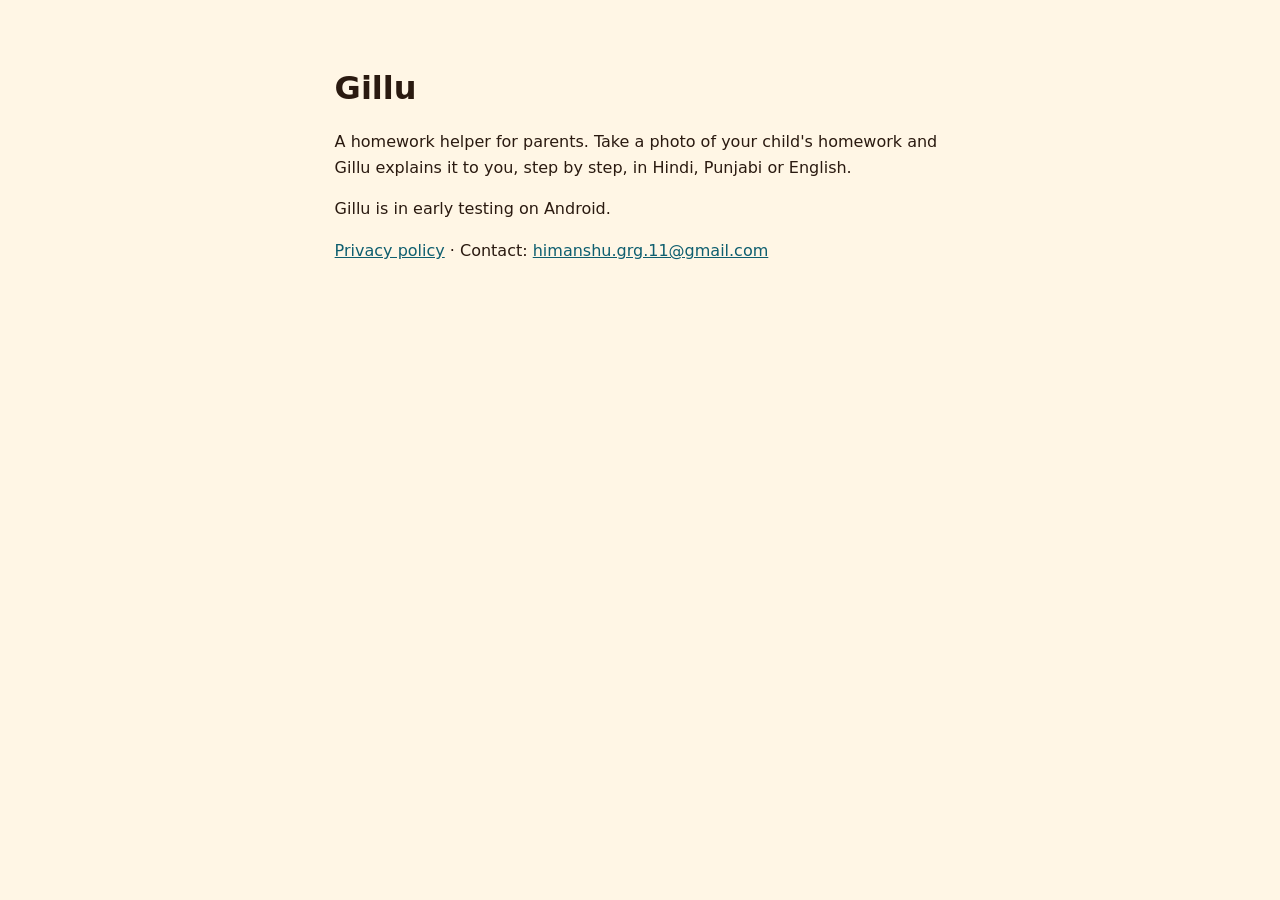
==== index.html @ 3442747e "Gillu site: home and privacy policy Co-Authored-By: Claude Fable 5.1 <noreply@anthropic.com>" ====
<!doctype html>
<html lang="en">
<head>
<meta charset="utf-8">
<meta name="viewport" content="width=device-width, initial-scale=1">
<title>Gillu</title>
<style>
  body { font-family: system-ui, sans-serif; background: #FFF6E5; color: #2A1A10; line-height: 1.6; margin: 0 }
  main { max-width: 60ch; margin: 0 auto; padding: 48px 16px }
  h1 { font-size: 32px; line-height: 1.2 } a { color: #0E5E6F }
</style>
</head>
<body>
<main>
<h1>Gillu</h1>
<p>A homework helper for parents. Take a photo of your child's homework and Gillu explains it to you, step by step, in Hindi, Punjabi or English.</p>
<p>Gillu is in early testing on Android.</p>
<p><a href="privacy.html">Privacy policy</a> · Contact: <a href="mailto:himanshu.grg.11@gmail.com">himanshu.grg.11@gmail.com</a></p>
</main>
</body>
</html>
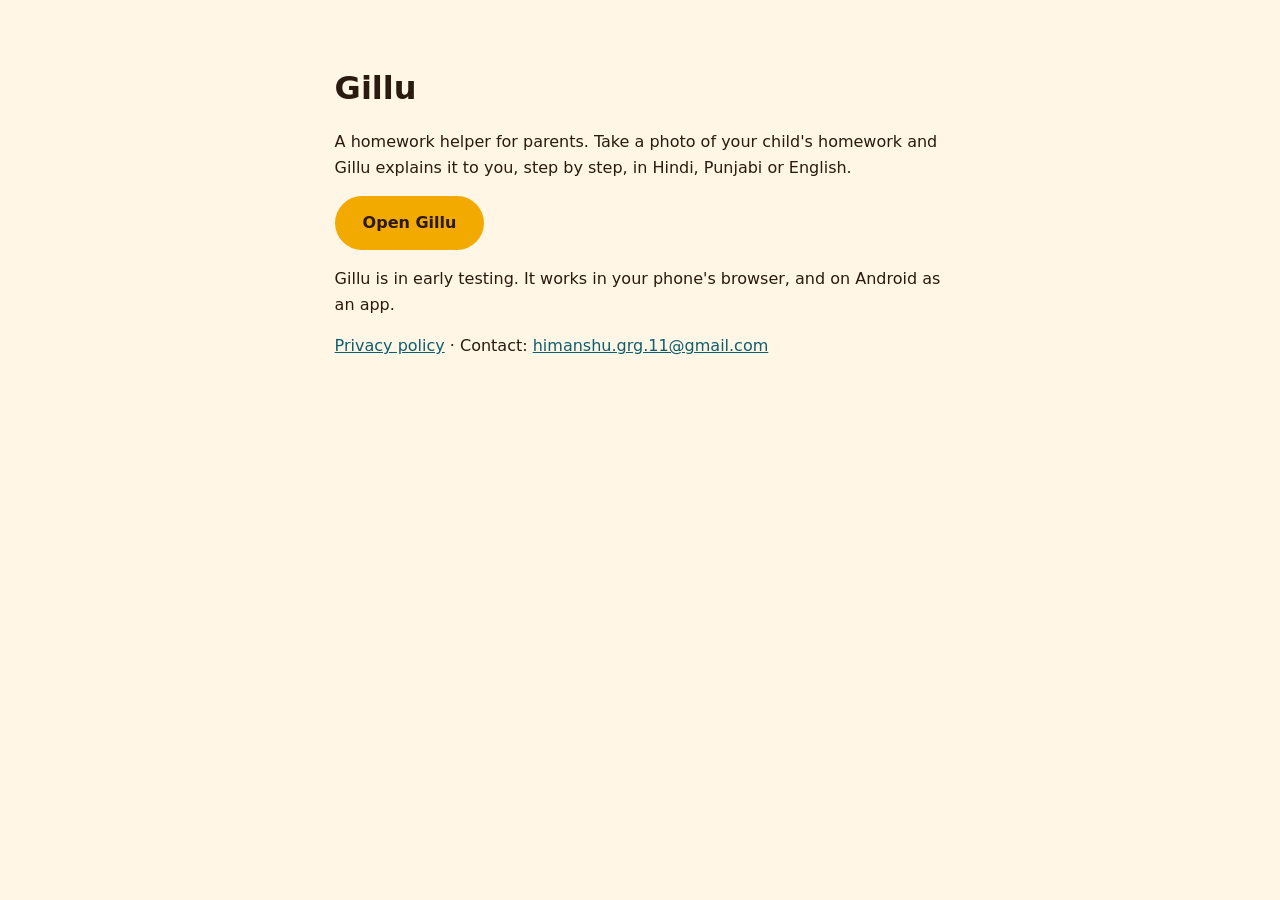
==== commit 680375d7: "Add the Gillu web app Co-Authored-By: Claude Fable 5.1 <noreply@anthropic.com>" ====
--- a/index.html
+++ b/index.html
@@ -14,7 +14,8 @@
 <main>
 <h1>Gillu</h1>
 <p>A homework helper for parents. Take a photo of your child's homework and Gillu explains it to you, step by step, in Hindi, Punjabi or English.</p>
-<p>Gillu is in early testing on Android.</p>
+<p><a href="app/" style="display:inline-block;background:#F2A900;color:#2A1A10;font-weight:700;padding:14px 28px;border-radius:28px;text-decoration:none">Open Gillu</a></p>
+<p>Gillu is in early testing. It works in your phone's browser, and on Android as an app.</p>
 <p><a href="privacy.html">Privacy policy</a> · Contact: <a href="mailto:himanshu.grg.11@gmail.com">himanshu.grg.11@gmail.com</a></p>
 </main>
 </body>
